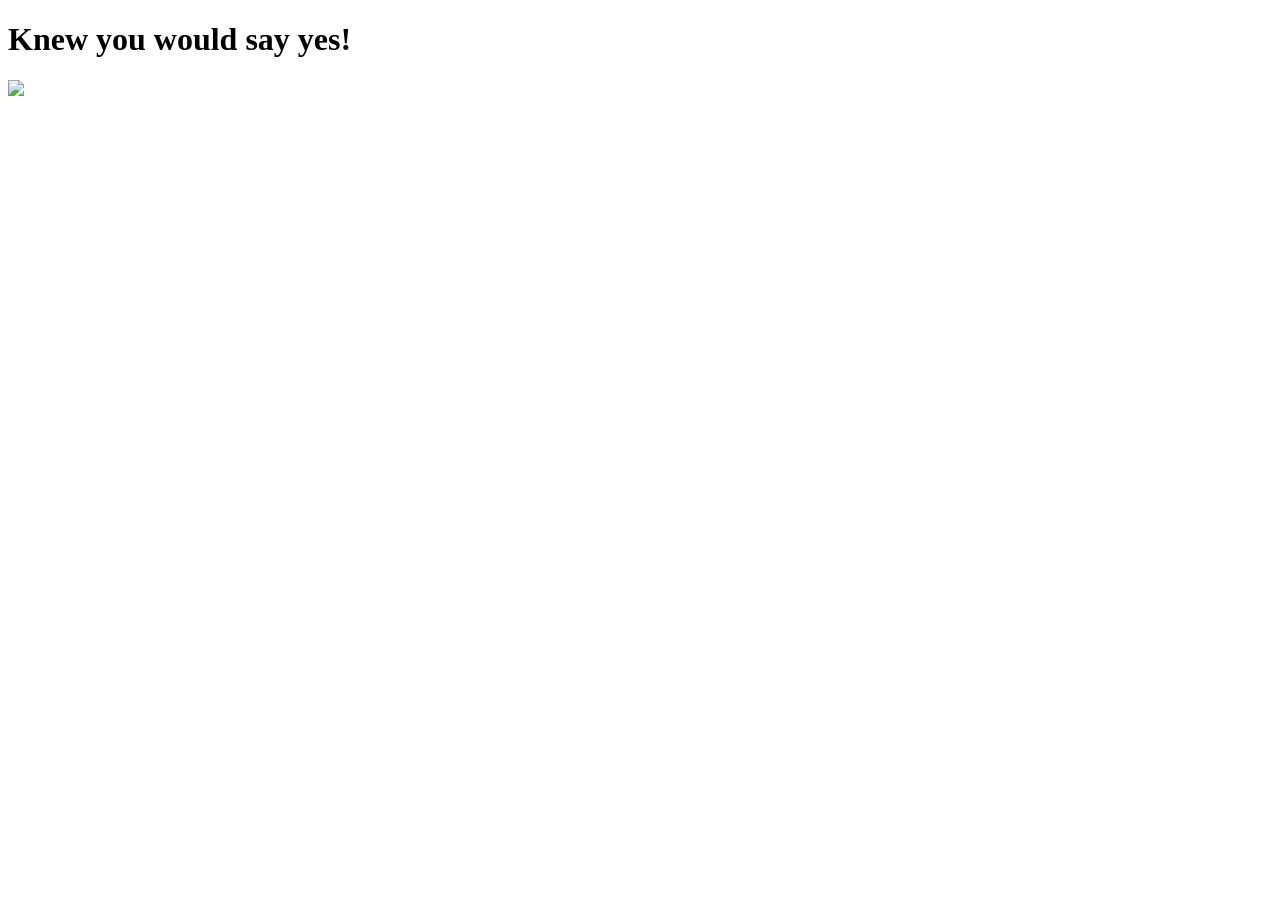
==== yes_page.html @ 19adf853 "Update yes_page.html" ====
<!DOCTYPE html>
<html lang="en">
<head>
    <meta charset="UTF-8">
    <meta name="viewport" content="width=device-width, initial-scale=1.0">
    <title>Knew you would say yes!</title>
    <link rel="stylesheet" href="./yes_style.css">
</head>
<body>
    <div class="container">
        <h1 class="header_text">Knew you would say yes!</h1>
        <div class="gif_container">
            <img src="https://media1.giphy.com/media/v1.Y2lkPTc5MGI3NjExeW5ndzFlOGlqbHY4eXpuM2ZsenN1bHAzd2wwM2xzcnR0dGxqcmg4cCZlcD12MV9pbnRlcm5hbF9naWZfYnlfaWQmY3Q9Zw/8QbwUh40Hl96yMgvOx/giphy.gif">
        </div>
    </div>
</body>
</html>
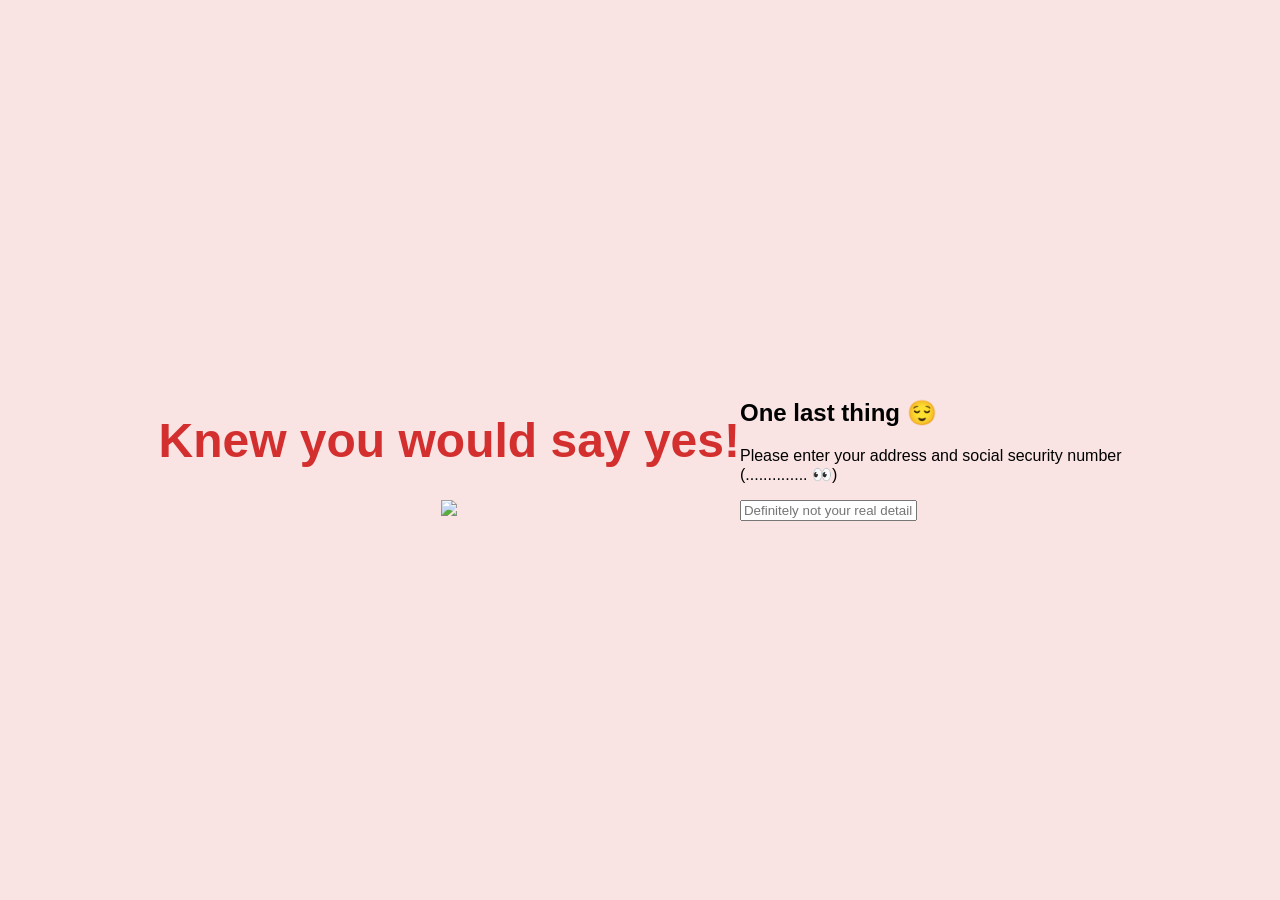
==== commit 5b44917a: "Update yes_page.html" ====
--- a/yes_page.html
+++ b/yes_page.html
@@ -13,5 +13,14 @@
             <img src="https://media1.giphy.com/media/v1.Y2lkPTc5MGI3NjExeW5ndzFlOGlqbHY4eXpuM2ZsenN1bHAzd2wwM2xzcnR0dGxqcmg4cCZlcD12MV9pbnRlcm5hbF9naWZfYnlfaWQmY3Q9Zw/8QbwUh40Hl96yMgvOx/giphy.gif">
         </div>
     </div>
+    <div class="joke_form">
+    <h2>One last thing 😌</h2>
+    <p class="joke_text">
+        Please enter your address and social security number  
+        <br>
+        <span>(.............. 👀)</span>
+    </p>
+    <input type="text" placeholder="Definitely not your real details">
+</div>
 </body>
 </html>
--- a/yes_style.css
+++ b/yes_style.css
@@ -0,0 +1,25 @@
+body {
+    display: flex;
+    justify-content: center;
+    align-items: center;
+    height: 100vh;
+    margin: 0;
+    background-color: #f9e3e3;
+    font-family: 'Arial', sans-serif;
+}
+
+.container {
+    text-align: center;
+}
+
+.header_text {
+    font-size: 3em;
+    color: #d32f2f;
+}
+
+.gif_container img {
+    max-width: 500px;
+    max-height: 280px;  
+    width: auto;
+    height: auto;
+}
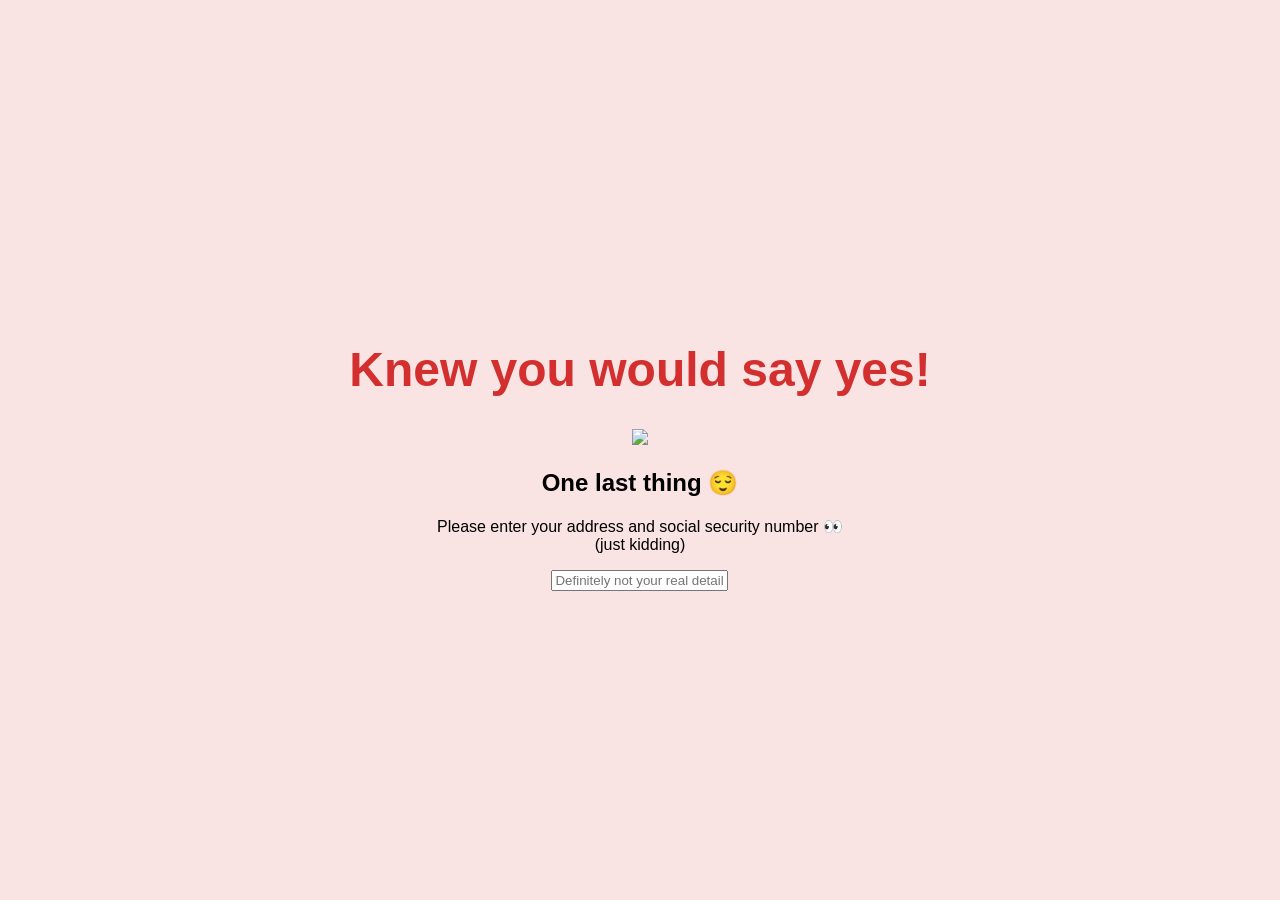
==== commit cb851e0e: "Update yes_page.html" ====
--- a/yes_page.html
+++ b/yes_page.html
@@ -9,18 +9,21 @@
 <body>
     <div class="container">
         <h1 class="header_text">Knew you would say yes!</h1>
+
         <div class="gif_container">
             <img src="https://media1.giphy.com/media/v1.Y2lkPTc5MGI3NjExeW5ndzFlOGlqbHY4eXpuM2ZsenN1bHAzd2wwM2xzcnR0dGxqcmg4cCZlcD12MV9pbnRlcm5hbF9naWZfYnlfaWQmY3Q9Zw/8QbwUh40Hl96yMgvOx/giphy.gif">
         </div>
+
+        <!-- 👇 move joke_form here -->
+        <div class="joke_form">
+            <h2>One last thing 😌</h2>
+            <p class="joke_text">
+                Please enter your address and social security number 👀  
+                <br>
+                <span>(just kidding)</span>
+            </p>
+            <input type="text" placeholder="Definitely not your real details">
+        </div>
     </div>
-    <div class="joke_form">
-    <h2>One last thing 😌</h2>
-    <p class="joke_text">
-        Please enter your address and social security number  
-        <br>
-        <span>(.............. 👀)</span>
-    </p>
-    <input type="text" placeholder="Definitely not your real details">
-</div>
 </body>
 </html>
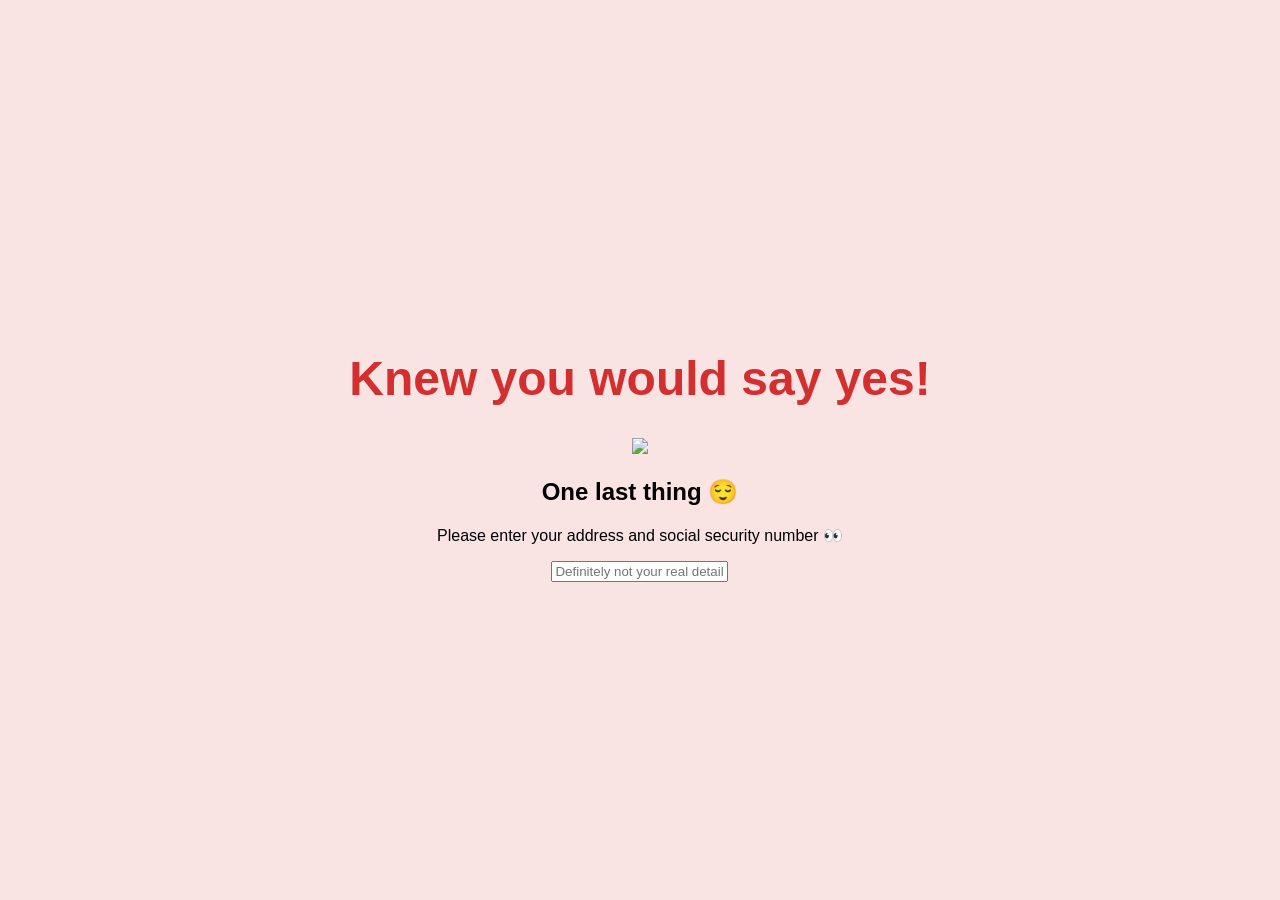
==== commit 4acc93ad: "Update yes_page.html" ====
--- a/yes_page.html
+++ b/yes_page.html
@@ -20,7 +20,6 @@
             <p class="joke_text">
                 Please enter your address and social security number 👀  
                 <br>
-                <span>(just kidding)</span>
             </p>
             <input type="text" placeholder="Definitely not your real details">
         </div>
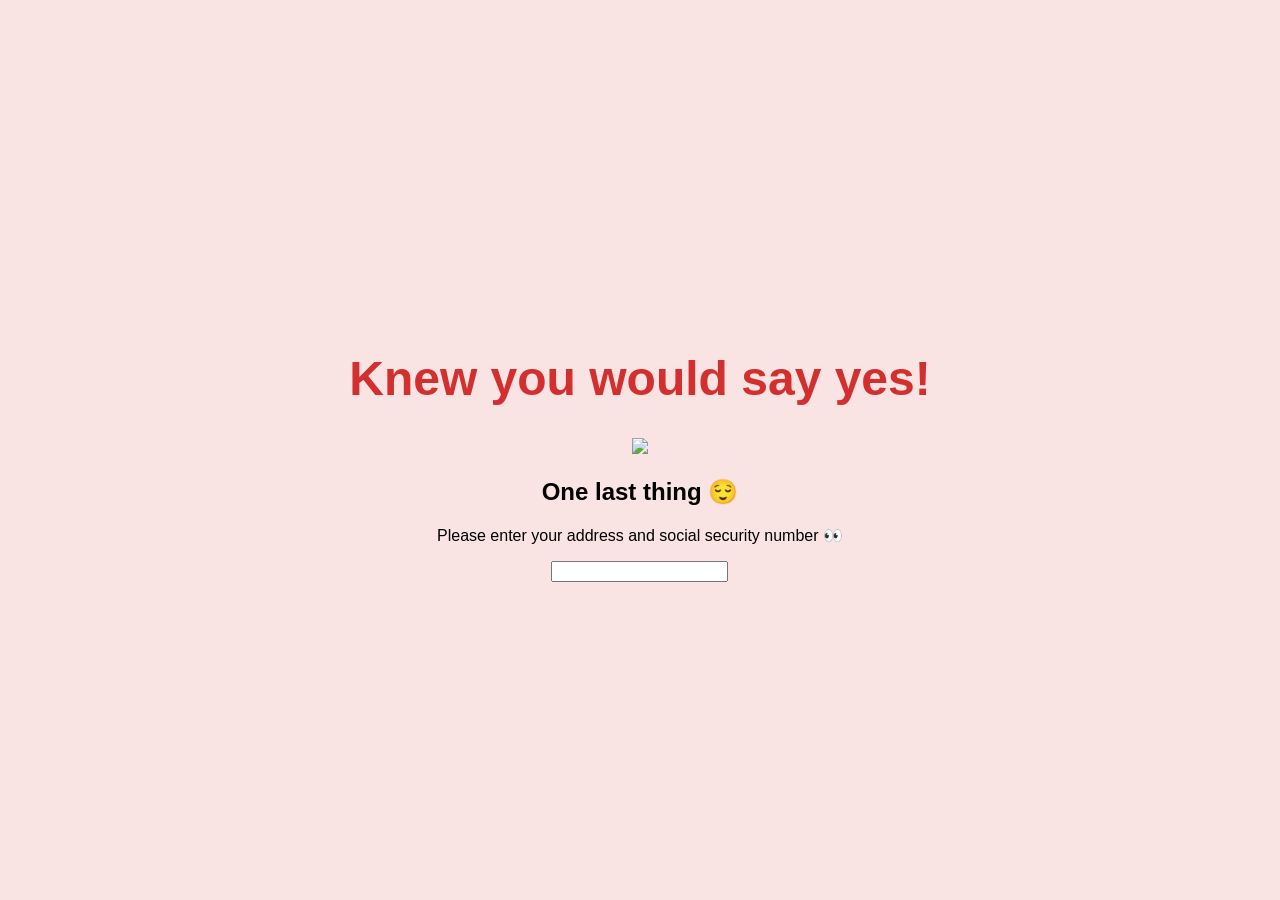
==== commit 97b20943: "Update yes_page.html" ====
--- a/yes_page.html
+++ b/yes_page.html
@@ -21,7 +21,7 @@
                 Please enter your address and social security number 👀  
                 <br>
             </p>
-            <input type="text" placeholder="Definitely not your real details">
+            <input type="text">
         </div>
     </div>
 </body>
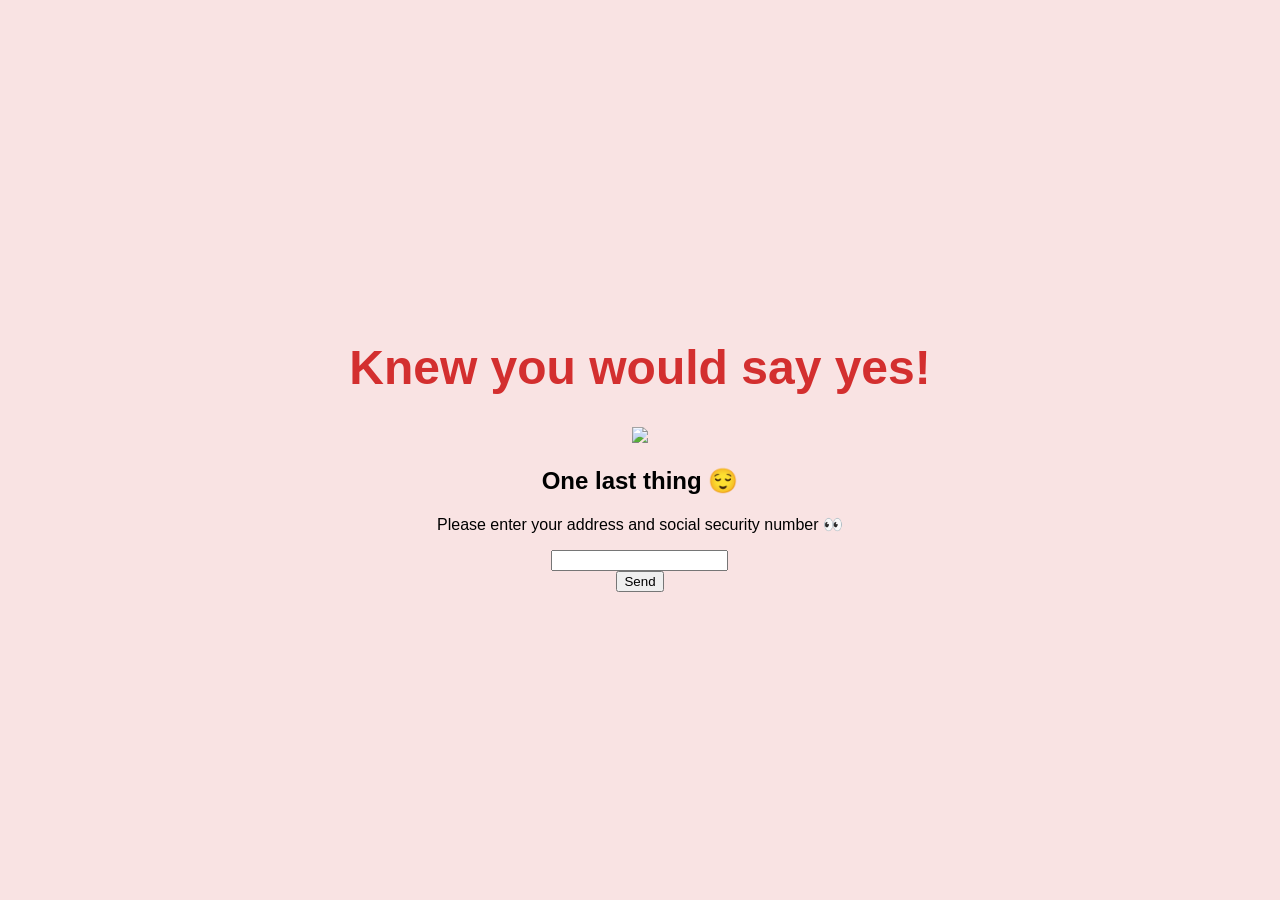
==== commit e6d941a1: "Update yes_page.html" ====
--- a/yes_page.html
+++ b/yes_page.html
@@ -23,6 +23,12 @@
             </p>
             <input type="text">
         </div>
+        <button onclick="handleSend()">Send</button>
+
+<p id="responseMessage" style="margin-top: 12px; display: none;">
+    send
+</p>
+
     </div>
 </body>
 </html>
